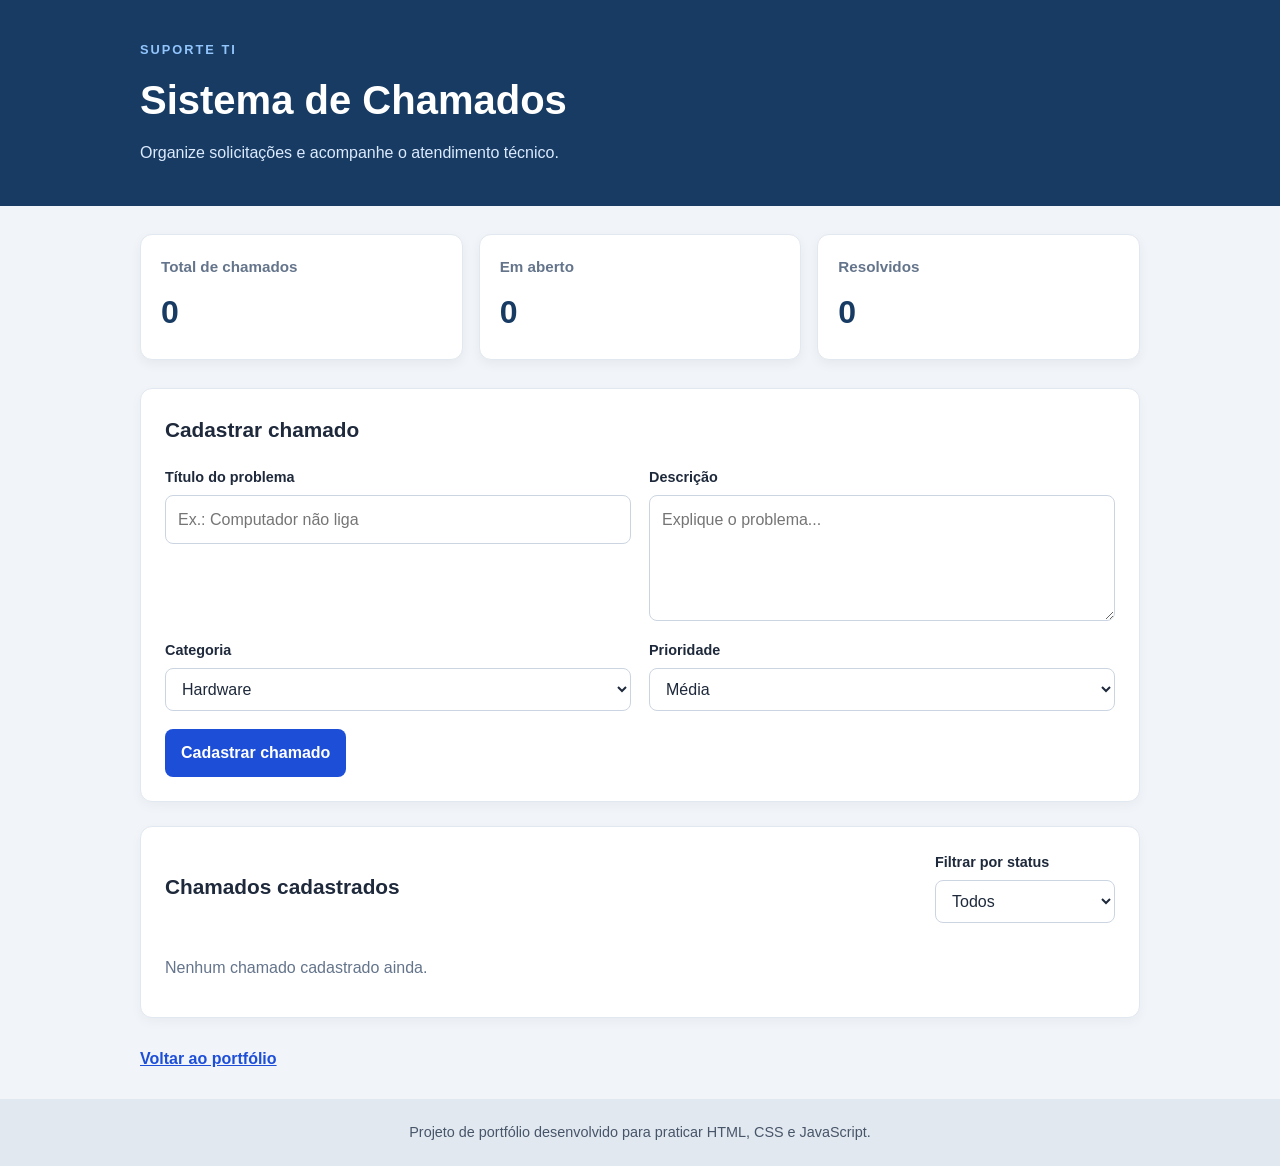
==== sistema-chamados/index.html @ 32f08d3c "Adiciona sistema de chamados ao portfólio" ====
<!DOCTYPE html>
<html lang="pt-BR">
<head>
  <meta charset="UTF-8">
  <meta name="viewport" content="width=device-width, initial-scale=1.0">
  <meta name="description" content="Sistema de chamados de suporte técnico.">
  <title>Sistema de Chamados | Meu Portfólio</title>
  <link rel="stylesheet" href="style.css">
  <script src="script.js" defer></script>
</head>
<body>
  <header class="cabecalho">
    <div class="container">
      <p class="identidade">SUPORTE TI</p>
      <h1>Sistema de Chamados</h1>
      <p>Organize solicitações e acompanhe o atendimento técnico.</p>
    </div>
  </header>

  <main class="container">
    <section class="resumo" aria-label="Resumo dos chamados">
      <article class="cartao-resumo">
        <h2>Total de chamados</h2>
        <p id="totalChamados">0</p>
      </article>

      <article class="cartao-resumo">
        <h2>Em aberto</h2>
        <p id="chamadosAbertos">0</p>
      </article>

      <article class="cartao-resumo">
        <h2>Resolvidos</h2>
        <p id="chamadosResolvidos">0</p>
      </article>
    </section>

    <section class="painel" aria-labelledby="tituloFormulario">
      <h2 id="tituloFormulario">Cadastrar chamado</h2>

      <form id="formChamado">
        <div class="campo">
          <label for="titulo">Título do problema</label>
          <input
            type="text"
            id="titulo"
            name="titulo"
            placeholder="Ex.: Computador não liga"
            maxlength="100"
            required
          >
        </div>

        <div class="campo">
          <label for="descricao">Descrição</label>
          <textarea
            id="descricao"
            name="descricao"
            placeholder="Explique o problema..."
            rows="4"
            maxlength="1000"
            required
          ></textarea>
        </div>

        <div class="campo">
          <label for="categoria">Categoria</label>
          <select id="categoria" name="categoria" required>
            <option value="Hardware">Hardware</option>
            <option value="Software">Software</option>
            <option value="Rede">Rede / Internet</option>
            <option value="Acesso">Acesso / Senha</option>
            <option value="Outro">Outro</option>
          </select>
        </div>

        <div class="campo">
          <label for="prioridade">Prioridade</label>
          <select id="prioridade" name="prioridade" required>
            <option value="Baixa">Baixa</option>
            <option value="Média" selected>Média</option>
            <option value="Alta">Alta</option>
          </select>
        </div>

        <button type="submit">Cadastrar chamado</button>
      </form>
    </section>

    <section class="painel" aria-labelledby="tituloLista">
      <div class="topo-lista">
        <h2 id="tituloLista">Chamados cadastrados</h2>

        <div class="campo campo-filtro">
          <label for="filtroStatus">Filtrar por status</label>
          <select id="filtroStatus">
            <option value="Todos">Todos</option>
            <option value="Aberto">Em aberto</option>
            <option value="Resolvido">Resolvidos</option>
          </select>
        </div>
      </div>

      <p id="mensagemVazia">Nenhum chamado cadastrado ainda.</p>
      <div id="listaChamados" class="lista-chamados"></div>
    </section>

    <p class="voltar">
      <a href="../index.html">Voltar ao portfólio</a>
    </p>
  </main>

  <footer class="rodape">
    <p>Projeto de portfólio desenvolvido para praticar HTML, CSS e JavaScript.</p>
  </footer>
</body>
</html>
---- sistema-chamados/style.css ----
/* 1. Configurações gerais */
* {
  box-sizing: border-box;
  margin: 0;
  padding: 0;
}

:root {
  font-family: Arial, Helvetica, sans-serif;
  color: #1e293b;
  background: #f1f5f9;
}

body {
  min-height: 100vh;
  line-height: 1.6;
}

.container {
  width: min(100% - 32px, 1000px);
  margin: 0 auto;
}

/* 2. Cabeçalho */
.cabecalho {
  background: #173b63;
  color: #ffffff;
  padding: 40px 0;
}

.identidade {
  color: #93c5fd;
  font-size: 0.8rem;
  font-weight: bold;
  letter-spacing: 2px;
  margin-bottom: 8px;
}

.cabecalho h1 {
  font-size: clamp(1.8rem, 5vw, 2.5rem);
  margin-bottom: 8px;
}

.cabecalho p:last-child {
  color: #dbeafe;
}

/* 3. Resumo dos chamados */
.resumo {
  display: grid;
  grid-template-columns: repeat(3, minmax(0, 1fr));
  gap: 16px;
  margin: 28px 0;
}

.cartao-resumo {
  background: #ffffff;
  border: 1px solid #e2e8f0;
  border-radius: 12px;
  padding: 20px;
  box-shadow: 0 4px 12px rgb(15 23 42 / 5%);
}

.cartao-resumo h2 {
  color: #64748b;
  font-size: 0.95rem;
  font-weight: 600;
}

.cartao-resumo p {
  color: #173b63;
  font-size: 2rem;
  font-weight: bold;
  margin-top: 8px;
}

/* 4. Painéis e formulário */
.painel {
  background: #ffffff;
  border: 1px solid #e2e8f0;
  border-radius: 12px;
  padding: 24px;
  margin-bottom: 24px;
  box-shadow: 0 4px 12px rgb(15 23 42 / 4%);
}

.painel h2 {
  font-size: 1.3rem;
  margin-bottom: 20px;
}

#formChamado {
  display: grid;
  grid-template-columns: repeat(2, minmax(0, 1fr));
  gap: 18px;
}

.campo {
  display: flex;
  flex-direction: column;
  gap: 6px;
}

.campo label {
  font-size: 0.9rem;
  font-weight: bold;
}

.campo input,
.campo textarea,
.campo select {
  width: 100%;
  border: 1px solid #cbd5e1;
  border-radius: 8px;
  padding: 11px 12px;
  font: inherit;
  color: #1e293b;
  background: #ffffff;
}

.campo input:focus,
.campo textarea:focus,
.campo select:focus {
  outline: 2px solid #60a5fa;
  outline-offset: 2px;
}

.campo textarea {
  resize: vertical;
}

#formChamado button {
  justify-self: start;
  grid-column: 1 / -1;
}

button {
  border: none;
  border-radius: 8px;
  background: #1d4ed8;
  color: #ffffff;
  padding: 11px 16px;
  font: inherit;
  font-weight: bold;
  cursor: pointer;
  transition: background 0.2s;
}

button:hover {
  background: #1e40af;
}

button:focus-visible,
a:focus-visible {
  outline: 3px solid #60a5fa;
  outline-offset: 3px;
}

button:disabled {
  background: #94a3b8;
  cursor: not-allowed;
}

/* 5. Lista e filtros */
.topo-lista {
  display: flex;
  align-items: center;
  justify-content: space-between;
  gap: 16px;
  margin-bottom: 20px;
}

.topo-lista h2 {
  margin-bottom: 0;
}

.campo-filtro {
  min-width: 180px;
}

#mensagemVazia {
  color: #64748b;
  padding: 12px 0;
}

.lista-chamados {
  display: grid;
  gap: 14px;
}

.chamado {
  border: 1px solid #e2e8f0;
  border-left: 5px solid #2563eb;
  border-radius: 8px;
  padding: 18px;
  overflow-wrap: anywhere;
}

.chamado.resolvido {
  border-left-color: #16a34a;
}

.chamado h3 {
  margin-bottom: 8px;
}

.descricao-chamado {
  color: #475569;
  margin: 8px 0;
  white-space: pre-wrap;
}

.detalhes-chamado {
  color: #64748b;
  font-size: 0.9rem;
  margin: 8px 0 14px;
}

.acoes-chamado {
  display: flex;
  flex-wrap: wrap;
  gap: 8px;
}

.botao-excluir {
  background: #b91c1c;
}

.botao-excluir:hover {
  background: #991b1b;
}

/* 6. Link de retorno e rodapé */
.voltar {
  margin: 28px 0;
}

.voltar a {
  color: #1d4ed8;
  font-weight: bold;
}

.rodape {
  background: #e2e8f0;
  color: #475569;
  text-align: center;
  padding: 22px 16px;
  font-size: 0.9rem;
}

/* 7. Ajustes para telas pequenas */
@media (max-width: 650px) {
  .resumo {
    grid-template-columns: 1fr;
  }

  #formChamado {
    grid-template-columns: 1fr;
  }

  #formChamado button {
    grid-column: auto;
    width: 100%;
  }

  .painel {
    padding: 18px;
  }

  .topo-lista {
    align-items: stretch;
    flex-direction: column;
  }

  .campo-filtro {
    min-width: 0;
  }
}
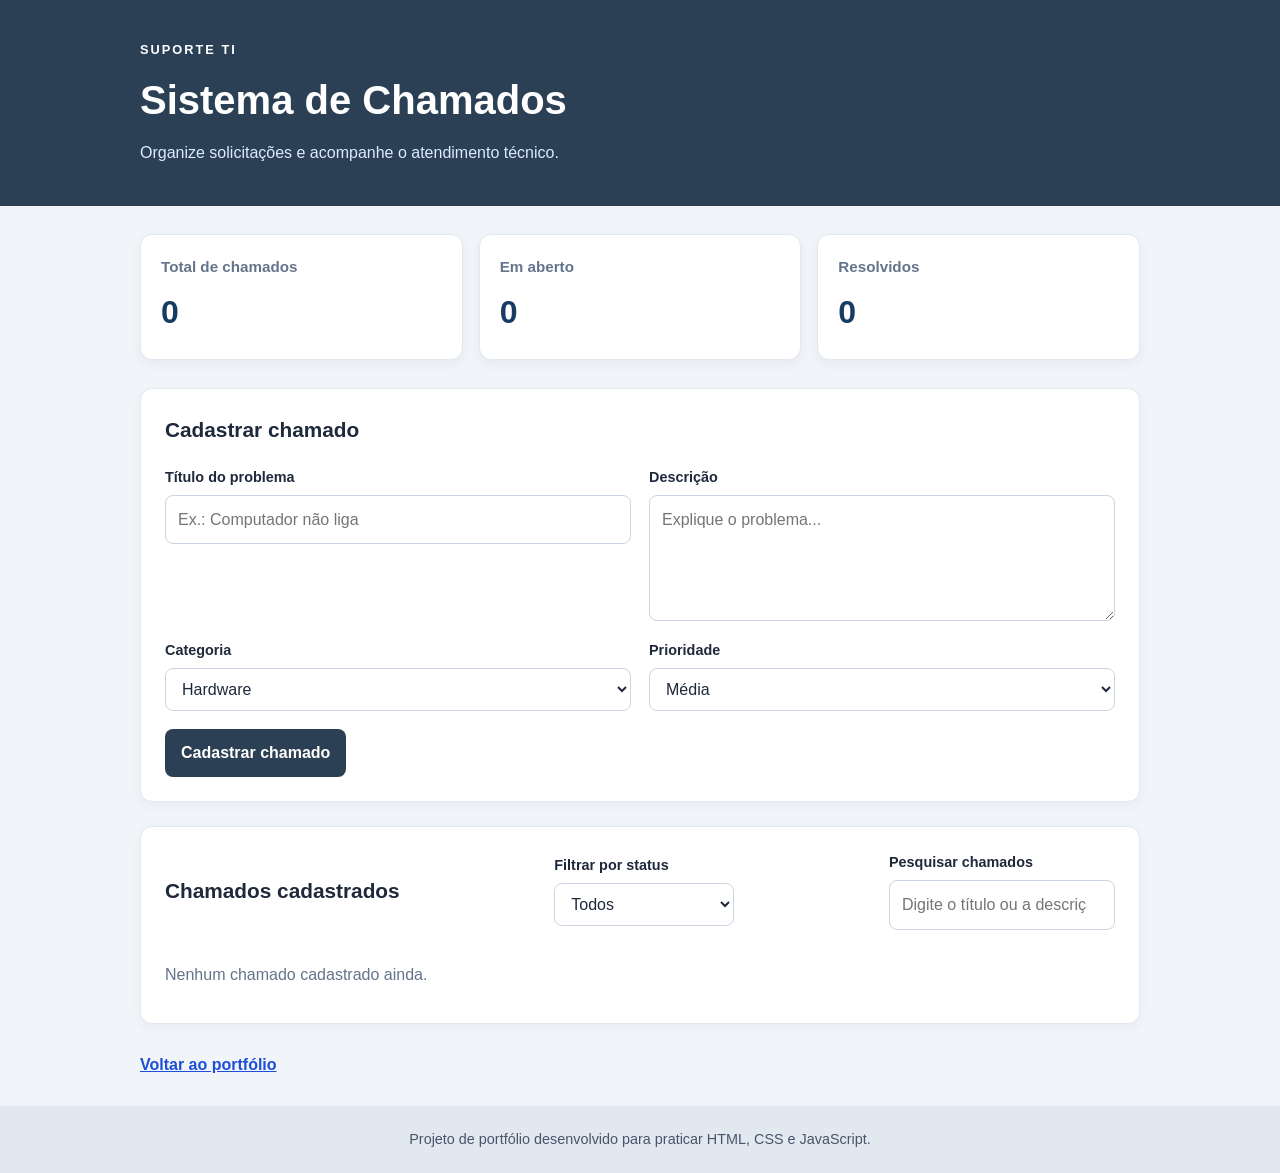
==== commit 70029eb2: "Adiciona pesquisa de chamados por texto" ====
--- a/sistema-chamados/index.html
+++ b/sistema-chamados/index.html
@@ -100,6 +100,15 @@
             <option value="Resolvido">Resolvidos</option>
           </select>
         </div>
+
+        <div class="campo campo-filtro">
+  <label for="pesquisaChamados">Pesquisar chamados</label>
+  <input
+    type="search"
+    id="pesquisaChamados"
+    placeholder="Digite o título ou a descrição..."
+  >
+</div>
       </div>
 
       <p id="mensagemVazia">Nenhum chamado cadastrado ainda.</p>
--- a/sistema-chamados/style.css
+++ b/sistema-chamados/style.css
@@ -24,13 +24,13 @@
 
 /* 2. Cabeçalho */
 .cabecalho {
-  background: #173b63;
+  background: #2c4055;
+  color: #fff;
+  padding: 40px 0;
+}
+
+.identidade {
   color: #ffffff;
-  padding: 40px 0;
-}
-
-.identidade {
-  color: #93c5fd;
   font-size: 0.8rem;
   font-weight: bold;
   letter-spacing: 2px;
@@ -138,8 +138,8 @@
 button {
   border: none;
   border-radius: 8px;
-  background: #1d4ed8;
-  color: #ffffff;
+  background: #2c4055;
+  color: #fff;
   padding: 11px 16px;
   font: inherit;
   font-weight: bold;
@@ -148,12 +148,12 @@
 }
 
 button:hover {
-  background: #1e40af;
+  background: #e74c3c;
 }
 
 button:focus-visible,
 a:focus-visible {
-  outline: 3px solid #60a5fa;
+  outline: 3px solid #e74c3c;
   outline-offset: 3px;
 }
 
@@ -201,6 +201,11 @@
   border-left-color: #16a34a;
 }
 
+.chamado.prioridade-alta {
+  border-left-color: #dc2626;
+  background: #fef2f2;
+}
+
 .chamado h3 {
   margin-bottom: 8px;
 }
